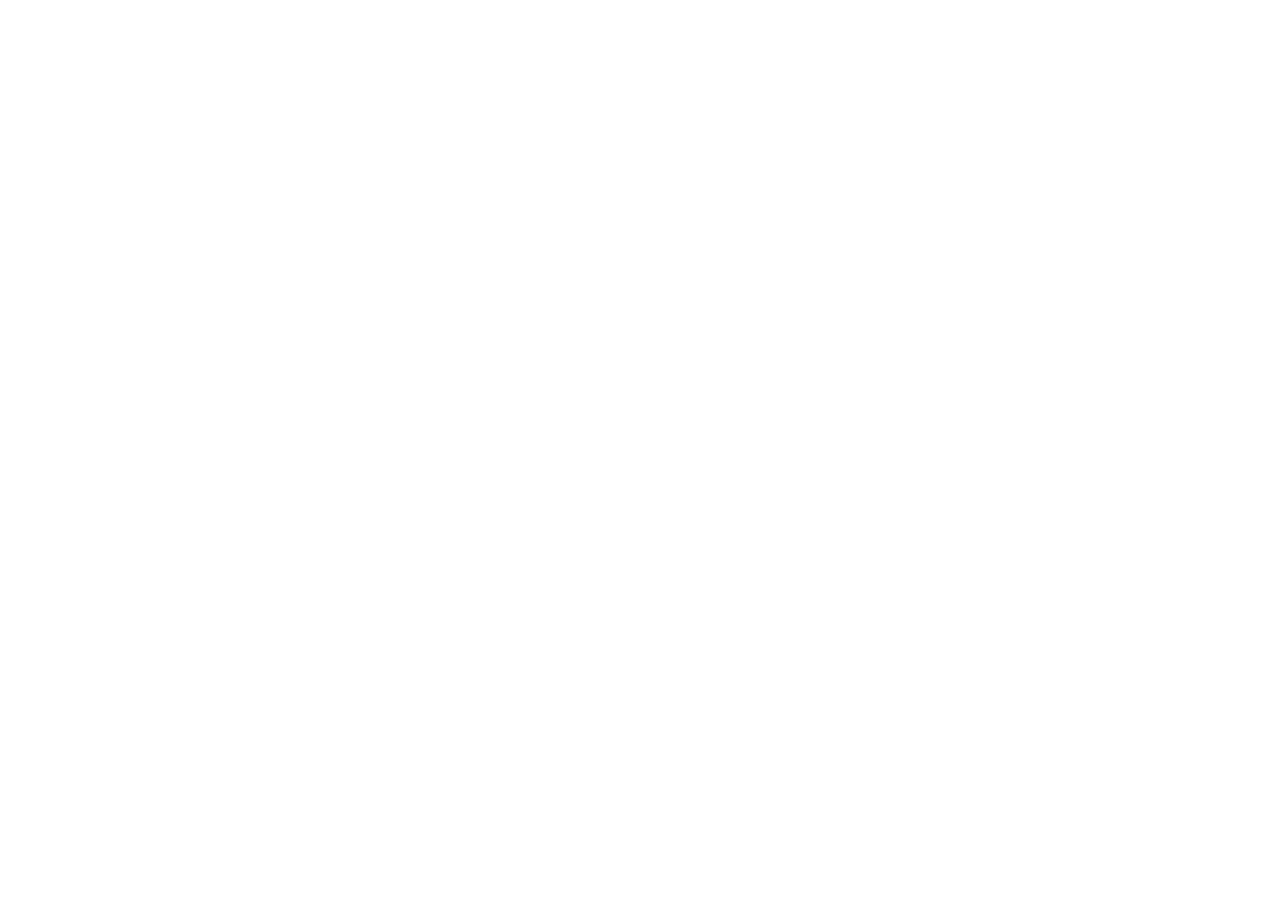
==== src/index.html @ 4f21a84d "primeiro commit" ====
<!DOCTYPE html>
<html lang="pt-BR">
<head>
    <meta charset="UTF-8">
    <meta name="viewport" content="width=device-width, initial-scale=1.0">
    <title>Histórico de Navegação</title>
    <link rel="stylesheet" href="style.css">
</head>
<body>

    <script src="script.js"></script>
</body>
</html>
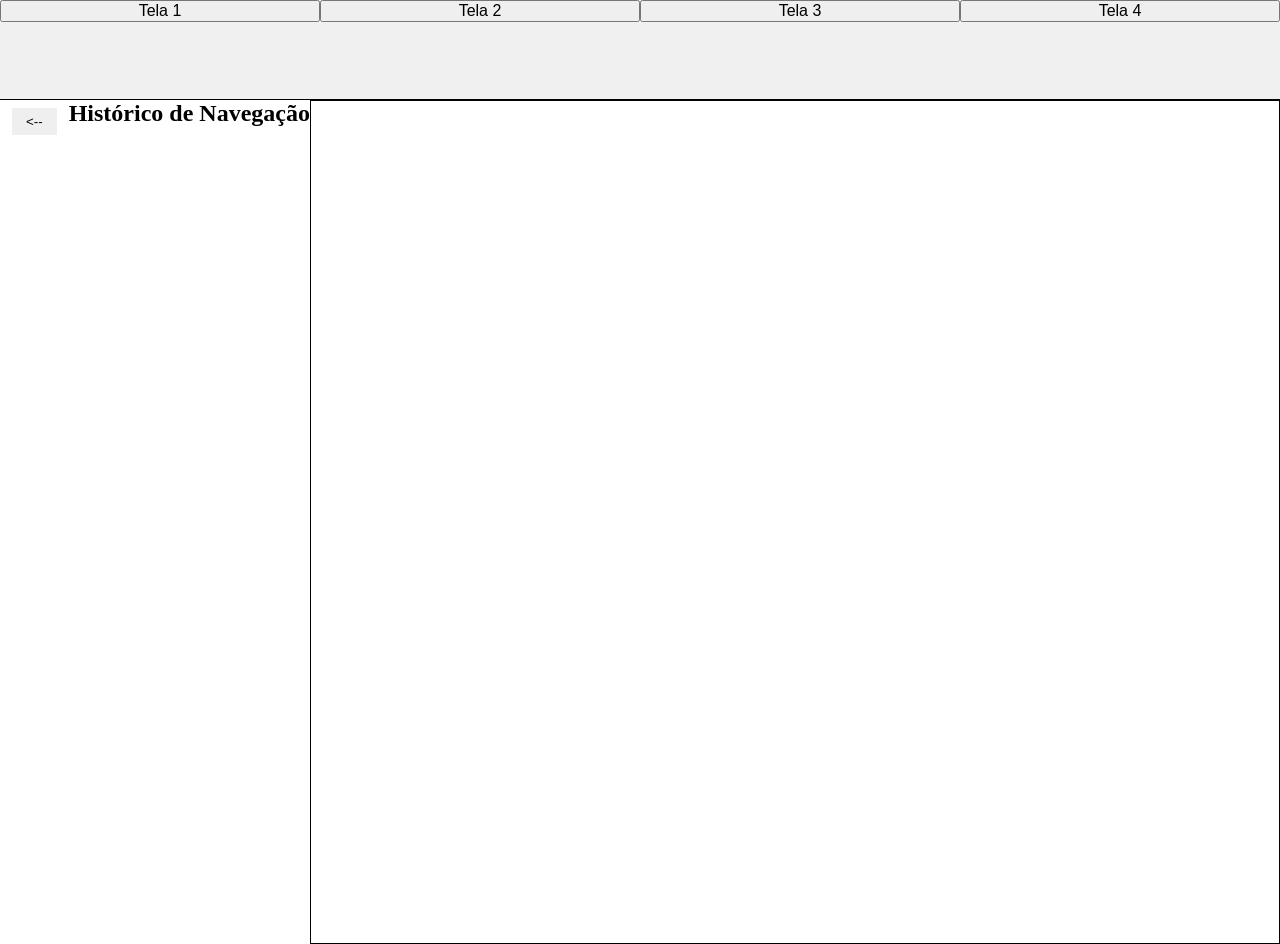
==== commit 3651335b: "feat: botão voltar adicionado" ====
--- a/src/index.html
+++ b/src/index.html
@@ -1,13 +1,39 @@
-<!DOCTYPE html>
+<!doctype html>
 <html lang="pt-BR">
-<head>
-    <meta charset="UTF-8">
-    <meta name="viewport" content="width=device-width, initial-scale=1.0">
+  <head>
+    <meta charset="UTF-8" />
+    <meta name="viewport" content="width=device-width, initial-scale=1.0" />
     <title>Histórico de Navegação</title>
-    <link rel="stylesheet" href="style.css">
-</head>
-<body>
+    <link rel="stylesheet" href="style.css" />
+  </head>
+  <body>
+    <header>
+      <nav class="navbar">
+        <ul class="nav-list">
+          <li><button id="tela1" class="nav-btn">Tela 1</button></li>
+          <li><button id="tela2" class="nav-btn">Tela 2</button></li>
+          <li><button id="tela3" class="nav-btn">Tela 3</button></li>
+          <li><button id="tela4" class="nav-btn">Tela 4</button></li>
+        </ul>
+      </nav>
+    </header>
+
+    <main>
+      <div class="navigation-controls">
+        
+      </div>
+
+      <div class="history-container">
+        <h2>Histórico de Navegação</h2>
+        <div class="history-list">
+        </div>
+      </div>
+
+      <div class="iframe-container">
+        <iframe id="content-frame" frameborder="0"></iframe>
+      </div>
+    </main>
 
     <script src="script.js"></script>
-</body>
-</html>+  </body>
+</html>
--- a/src/style.css
+++ b/src/style.css
@@ -0,0 +1,69 @@
+* {
+  margin: 0;
+  padding: 0;
+  box-sizing: border-box;
+}
+header {
+  background-color: #f0f0f0;
+  border-bottom: 1px solid black;
+  height: 100px
+}
+ul{
+    display: grid;
+    grid-template-columns: repeat(4,1fr);
+    grid-column: 1/5;
+    grid-row: 1;
+}
+.nav-btn{
+  width: 100%;
+  height: 100%;
+  font-size: 16px;
+}
+.nav-list{
+    list-style: none;   
+}
+main {
+  display: flex;
+  gap: 0;
+  height: calc(100vh - 56px); 
+  overflow: hidden;
+}
+.history-list {
+  display: flex;
+  flex-direction: column;
+  gap: 6px;
+  overflow-y: auto;
+}
+
+.history-item {
+  padding: 7px 10px;
+  font-size: 0.82rem;
+  transition: background 0.2s;
+  cursor: default;
+}
+
+.iframe-container {
+  flex: 1;
+  padding: 12px;
+  box-sizing: border-box;
+  display: flex;
+  flex-direction: column;
+  border: 1px solid black;
+}
+
+#content-frame {
+  width: 100%;
+  height: 100%;
+  border: none;
+  border-radius: 10px;
+  display: block;
+}
+
+.navigation-controls {
+  padding: 8px 12px;
+}
+
+.btnVoltar {
+  padding: 6px 14px;
+  border: none;
+}
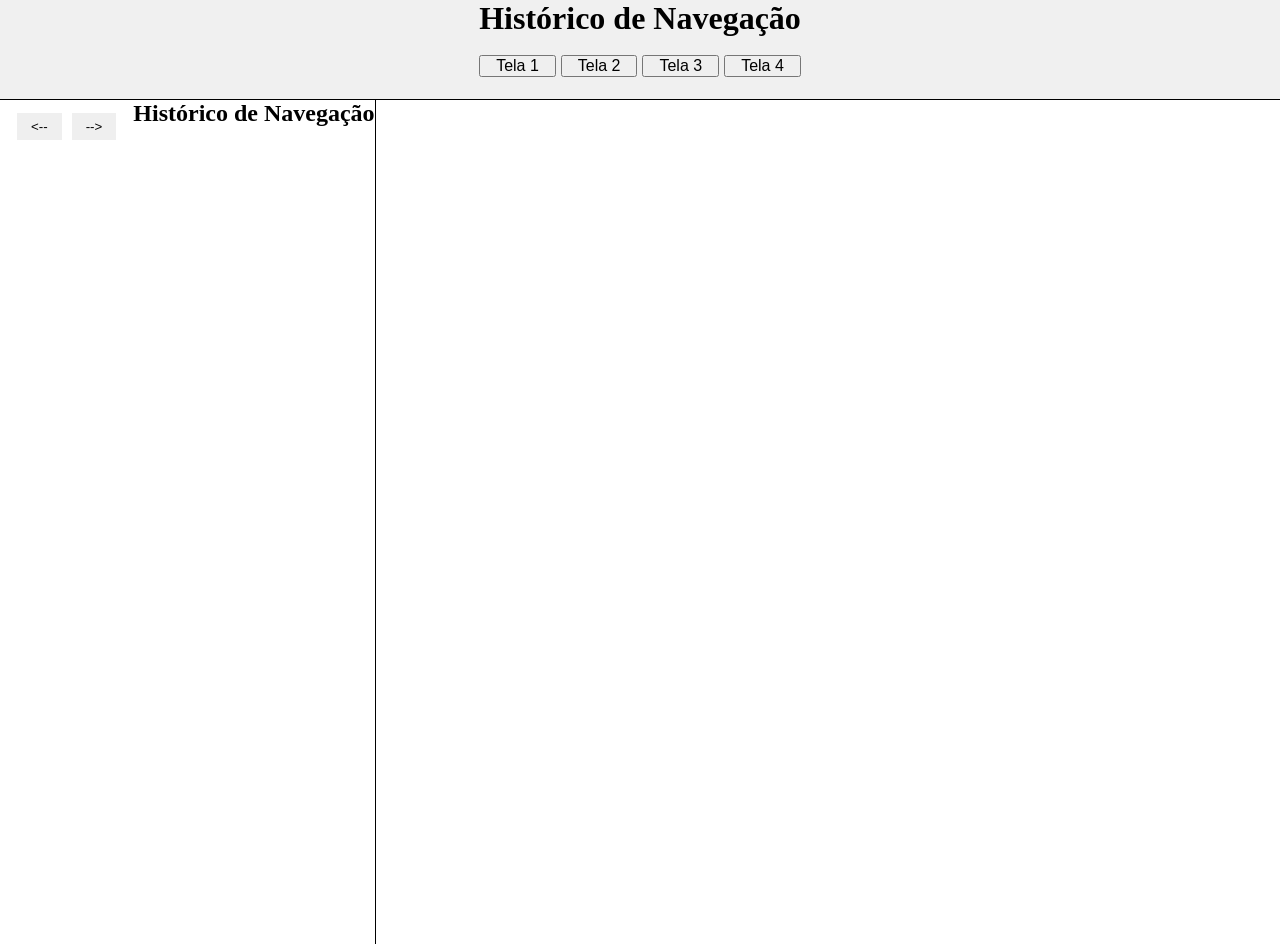
==== commit 6901e8d2: "feat: historico de avanço funcionando(eu acho)" ====
--- a/src/index.html
+++ b/src/index.html
@@ -8,6 +8,7 @@
   </head>
   <body>
     <header>
+      <h1>Histórico de Navegação</h1>
       <nav class="navbar">
         <ul class="nav-list">
           <li><button id="tela1" class="nav-btn">Tela 1</button></li>
--- a/src/style.css
+++ b/src/style.css
@@ -4,6 +4,11 @@
   box-sizing: border-box;
 }
 header {
+  display: grid;
+  grid-template-columns: repeat(1fr);
+  grid-template-rows: repeat(2, 1fr);
+  justify-content: center;
+  gap: 10px;
   background-color: #f0f0f0;
   border-bottom: 1px solid black;
   height: 100px
@@ -13,6 +18,7 @@
     grid-template-columns: repeat(4,1fr);
     grid-column: 1/5;
     grid-row: 1;
+    gap: 5px;
 }
 .nav-btn{
   width: 100%;
@@ -28,6 +34,9 @@
   height: calc(100vh - 56px); 
   overflow: hidden;
 }
+.history-container{
+  border-right: 1px solid black;
+}
 .history-list {
   display: flex;
   flex-direction: column;
@@ -41,6 +50,9 @@
   transition: background 0.2s;
   cursor: default;
 }
+history-item--atual{
+  color: green;
+}
 
 .iframe-container {
   flex: 1;
@@ -48,7 +60,6 @@
   box-sizing: border-box;
   display: flex;
   flex-direction: column;
-  border: 1px solid black;
 }
 
 #content-frame {
@@ -63,7 +74,8 @@
   padding: 8px 12px;
 }
 
-.btnVoltar {
+.btnOpcoes {
+  margin: 5px;
   padding: 6px 14px;
   border: none;
 }
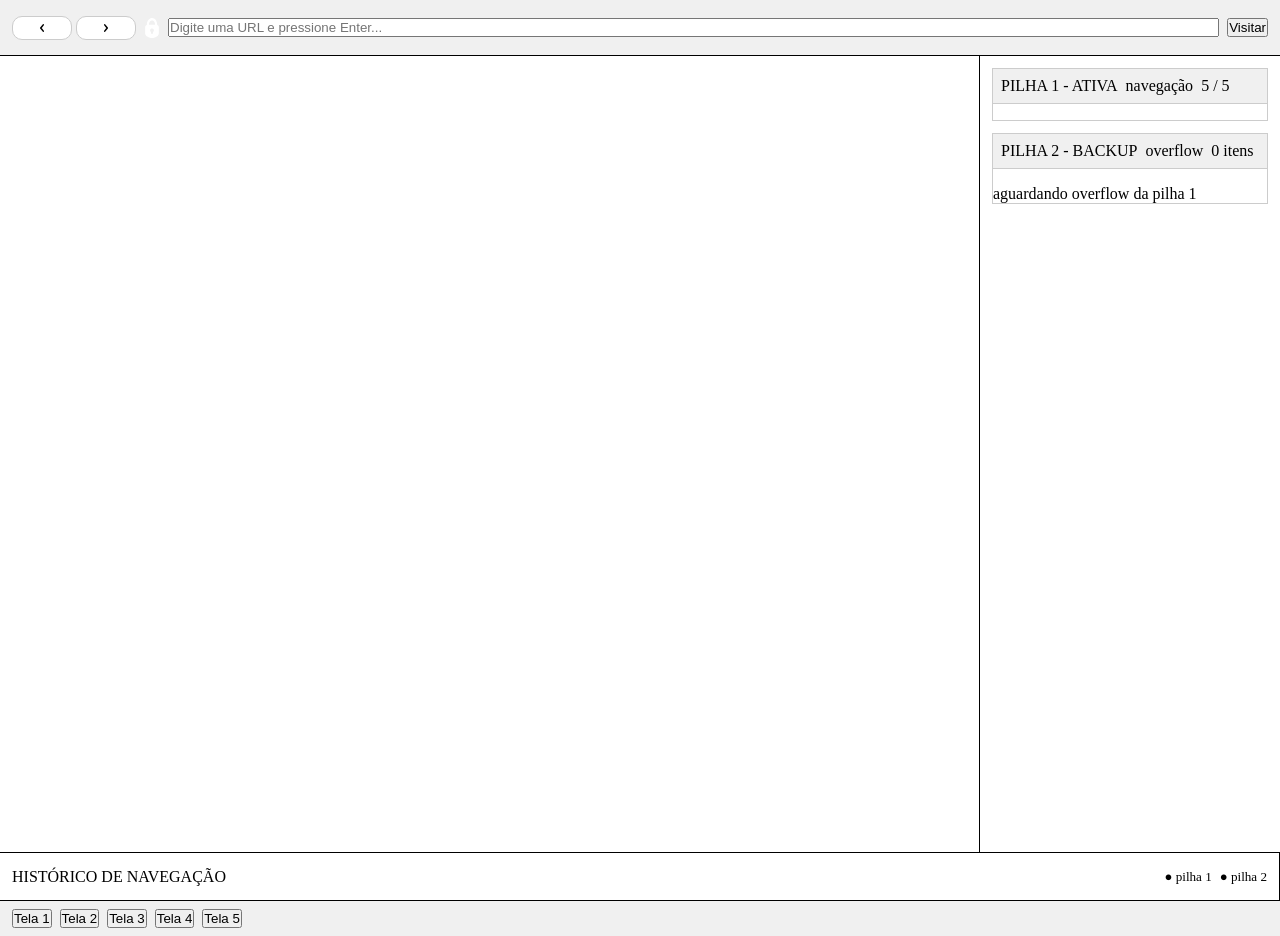
==== commit 340cbcff: "atualiza estrutura html, css e js do browser com pilhas" ====
--- a/src/index.html
+++ b/src/index.html
@@ -2,39 +2,85 @@
 <html lang="pt-BR">
   <head>
     <meta charset="UTF-8" />
-    <meta name="viewport" content="width=device-width, initial-scale=1.0" />
+    <meta name="viewport" content="width=device-width, initial-scale=1.0"/>
     <title>Histórico de Navegação</title>
-    <link rel="stylesheet" href="style.css" />
+    <link rel="stylesheet" href="style.css"/>
   </head>
   <body>
+
     <header>
-      <h1>Histórico de Navegação</h1>
-      <nav class="navbar">
-        <ul class="nav-list">
-          <li><button id="tela1" class="nav-btn">Tela 1</button></li>
-          <li><button id="tela2" class="nav-btn">Tela 2</button></li>
-          <li><button id="tela3" class="nav-btn">Tela 3</button></li>
-          <li><button id="tela4" class="nav-btn">Tela 4</button></li>
-        </ul>
-      </nav>
+      <div class="controle-navegacao">
+        <!-- js do botão voltar e avancar aqui ? -->
+      </div>
+      <span class="cadeado"><img src="../src/assets/cadeado.svg" alt="seguro"/></span>
+      <input id="" type="text" placeholder="Digite uma URL e pressione Enter..."/>
+      <button id="">Visitar</button>
     </header>
 
     <main>
-      <div class="navigation-controls">
-        
-      </div>
 
-      <div class="history-container">
-        <h2>Histórico de Navegação</h2>
-        <div class="history-list">
+      <!-- painel esquerdo: simulação do site -->
+      <div id="" class="painel-site">
+        <p id=""></p> <!-- nome do site-->
+        <p id=""></p> <!-- URL do site-->
+        <div id="">
+          <!-- conteudo do JS-->
         </div>
       </div>
 
-      <div class="iframe-container">
-        <iframe id="content-frame" frameborder="0"></iframe>
+        <!-- painel direito: pilhas -->
+        <div id="" class="painel-pilhas">
+
+          <!-- pilha 1 -->
+           <div id="" class="pilha-card">
+            <div id="" class="pilha-header"> <!-- header-->
+              <span>PILHA 1 - ATIVA</span>
+              <span id="" class="badge">navegação</span>
+              <span id="">5 / 5</span> <!-- contagem -->
+            </div>
+            <ul id=""> <!-- lista da pilha 1 -->
+              <!-- js aqui -->
+            </ul>
+           </div>
+
+           <!-- pilha 2 -->
+            <div id="" class="pilha-card">
+              <div id="" class="pilha-header"> <!-- header-->
+                <span>PILHA 2 - BACKUP</span>
+                <span id="" class="badge">overflow</span>
+                <span id="">0 itens</span> <!-- contagem -->
+              </div>
+              <ul id=""> <!-- lista da pilha 2 -->
+                <!-- js aqui -->
+              </ul>
+              <p id="">aguardando overflow da pilha 1</p>
+        </div>
+
       </div>
     </main>
 
+    <!-- histórico de navegação -->
+     <div class="historico-container"> 
+      <span>HISTÓRICO DE NAVEGAÇÃO</span>
+      <div class="historico-lista">
+        <!-- JS aqui -->
+      </div>
+      <div id="" class="historico-legenda"> <!-- legenda -->
+        <span>● pilha 1</span>
+        <span>● pilha 2</span>
+      </div>
+     </div>
+
+     <!-- botões de tela (verificar se fica melhor ocultar no css) -->
+    <div id="" class="botoes-tela">
+      <button id="">Tela 1</button>
+      <button id="">Tela 2</button>
+      <button id="">Tela 3</button>
+      <button id="">Tela 4</button>
+      <button id="">Tela 5</button>
+    </div>
+
     <script src="script.js"></script>
+
   </body>
 </html>
--- a/src/style.css
+++ b/src/style.css
@@ -3,16 +3,21 @@
   padding: 0;
   box-sizing: border-box;
 }
+
 header {
-  display: grid;
-  grid-template-columns: repeat(1fr);
-  grid-template-rows: repeat(2, 1fr);
-  justify-content: center;
-  gap: 10px;
+  display: flex;
+  align-items: center;
+  gap: 8px;
+  padding: 8px 12px;
   background-color: #f0f0f0;
   border-bottom: 1px solid black;
-  height: 100px
+  height: 56px;
 }
+
+header input{
+  flex: 1;
+}
+
 ul{
     display: grid;
     grid-template-columns: repeat(4,1fr);
@@ -20,40 +25,25 @@
     grid-row: 1;
     gap: 5px;
 }
+
 .nav-btn{
   width: 100%;
   height: 100%;
   font-size: 16px;
 }
+
 .nav-list{
     list-style: none;   
 }
+
 main {
   display: flex;
   gap: 0;
-  height: calc(100vh - 56px); 
+  height: calc(100vh - 56px - 48px); 
   overflow: hidden;
 }
-.history-container{
-  border-right: 1px solid black;
-}
-.history-list {
-  display: flex;
-  flex-direction: column;
-  gap: 6px;
-  overflow-y: auto;
-}
 
-.history-item {
-  padding: 7px 10px;
-  font-size: 0.82rem;
-  transition: background 0.2s;
-  cursor: default;
-}
-history-item--atual{
-  color: green;
-}
-
+/* Não está sendo mais usado, verificar se precisa remover
 .iframe-container {
   flex: 1;
   padding: 12px;
@@ -69,13 +59,99 @@
   border-radius: 10px;
   display: block;
 }
+*/
 
-.navigation-controls {
-  padding: 8px 12px;
+.controle-navegacao{
+  display: flex;
+  gap: 4px;
 }
 
 .btnOpcoes {
-  margin: 5px;
+  border-radius: 10px;
   padding: 6px 14px;
-  border: none;
-}+  border: 1px solid #ccc;
+  cursor: pointer;
+  background-color: white;
+  display: flex;
+  align-items: center;
+  justify-content: center;
+}
+
+.painel-site{
+  flex: 1;
+  padding: 16px;
+  overflow: auto;
+  border-right: 1px solid black;
+}
+
+.painel-pilhas{
+  width: 300px;
+  display: flex;
+  flex-direction: column;
+  gap: 12px;
+  padding: 12px;
+  overflow: auto;
+}
+
+.pilha-card{
+  border: 1px solid #ccc;
+}
+
+.pilha-header{
+  display: flex;
+  align-items: center;
+  gap: 8px;
+  padding: 8px;
+  background-color:#f0f0f0;
+  border-bottom: 1px solid #ccc;
+}
+
+.pilha-card ul{
+  list-style: none;
+  padding: 8px;
+}
+
+.historico-container{
+  display: flex;
+  align-items: center;
+  gap: 12px;
+  padding: 8px 12px;
+  height: 48px;
+  border-top: 1px solid black;
+  border-right: 1px solid black;
+}
+
+.historico-lista{
+  display: flex;
+  flex-direction: row;
+  gap: 6px;
+  flex: 1;
+  overflow-x: auto;
+}
+
+.historico-item{
+  padding: 7px 10px;
+  font-size: 0.82rem;
+  transition: background 0.2s;
+  cursor: default;
+}
+
+.historico-legenda{
+  display: flex;
+  gap: 8px;
+  font-size: 0.82rem;
+}
+
+.botoes-tela{
+  display: flex;
+  gap: 8px;
+  padding: 8px 12px;
+  background-color: #f0f0f0;
+  border-top: 1px solid black;
+}
+
+.cadeado img{
+  width: 16px;
+  height: 20px;
+  display: block;
+}
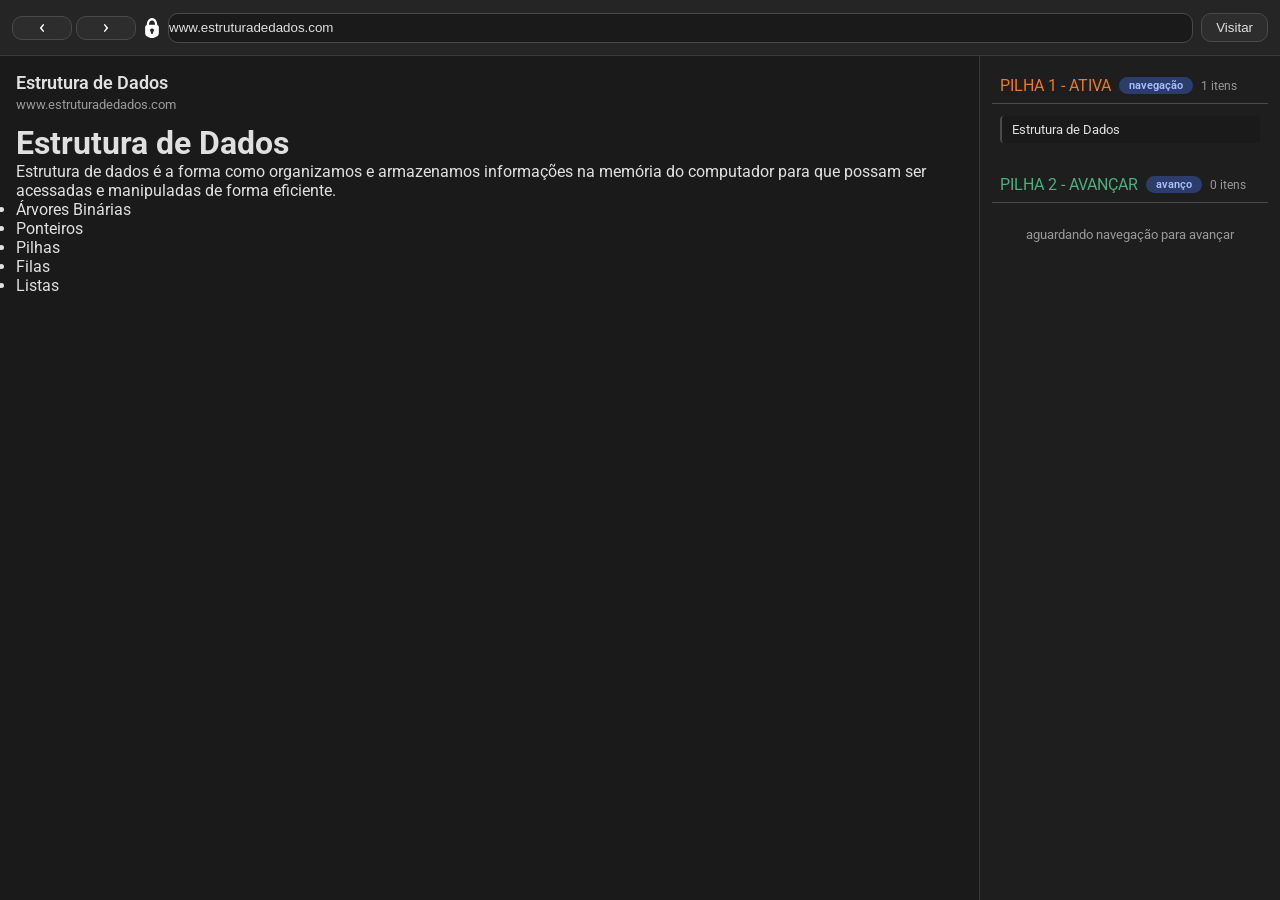
==== commit a157cdf6: "barra de pesquisa funcional e pagina estilizada" ====
--- a/src/index.html
+++ b/src/index.html
@@ -1,86 +1,64 @@
 <!doctype html>
 <html lang="pt-BR">
-  <head>
-    <meta charset="UTF-8" />
-    <meta name="viewport" content="width=device-width, initial-scale=1.0"/>
-    <title>Histórico de Navegação</title>
-    <link rel="stylesheet" href="style.css"/>
-  </head>
-  <body>
+<head>
+  <meta charset="UTF-8" />
+  <meta name="viewport" content="width=device-width, initial-scale=1.0"/>
+  <link rel="preconnect" href="https://fonts.googleapis.com">
+  <link rel="preconnect" href="https://fonts.gstatic.com" crossorigin>
+  <link href="https://fonts.googleapis.com/css2?family=Montserrat:ital,wght@0,100..900;1,100..900&family=Roboto:ital,wght@0,100..900;1,100..900&display=swap" rel="stylesheet">
+  <title>Histórico de Navegação</title>
+  <link rel="stylesheet" href="style.css"/>
+</head>
+<body>
+  <header>
+    <div class="controle-navegacao">
+      <!-- js do botão voltar e avancar aqui -->
+    </div>
+    <span class="cadeado"><img src="../src/assets/cadeado.svg" alt="seguro"/></span>
+    <input id="barra-url" type="text" placeholder="Digite uma URL e pressione Enter..."/>
+    <button id="btnVisitar">Visitar</button>
+  </header>
 
-    <header>
-      <div class="controle-navegacao">
-        <!-- js do botão voltar e avancar aqui ? -->
+  <main>
+    <!-- painel esquerdo: simulação do site -->
+    <div id="painel-site" class="painel-site">
+      <p id="site-nome"></p> <!-- nome do site-->
+      <p id="site-url"></p>  <!-- URL do site-->
+      <div id="site-conteudo">
+        
       </div>
-      <span class="cadeado"><img src="../src/assets/cadeado.svg" alt="seguro"/></span>
-      <input id="" type="text" placeholder="Digite uma URL e pressione Enter..."/>
-      <button id="">Visitar</button>
-    </header>
+    </div>
 
-    <main>
-
-      <!-- painel esquerdo: simulação do site -->
-      <div id="" class="painel-site">
-        <p id=""></p> <!-- nome do site-->
-        <p id=""></p> <!-- URL do site-->
-        <div id="">
-          <!-- conteudo do JS-->
+    <!-- painel direito: pilhas -->
+    <div class="painel-pilhas">
+      <!-- pilha 1 -->
+      <div class="pilha-card">
+        <div class="pilha-header"> <!-- header-->
+          <span class="titulo-pilha1">PILHA 1 - ATIVA</span>
+          <span class="badge">navegação</span>
+          <span id="pilha1-contagem">0 itens</span> <!-- contagem -->
         </div>
+        <ul id="pilha1-lista">
+          <!-- lista da pilha 1 -->
+          <!-- js aqui -->
+        </ul>
       </div>
 
-        <!-- painel direito: pilhas -->
-        <div id="" class="painel-pilhas">
-
-          <!-- pilha 1 -->
-           <div id="" class="pilha-card">
-            <div id="" class="pilha-header"> <!-- header-->
-              <span>PILHA 1 - ATIVA</span>
-              <span id="" class="badge">navegação</span>
-              <span id="">5 / 5</span> <!-- contagem -->
-            </div>
-            <ul id=""> <!-- lista da pilha 1 -->
-              <!-- js aqui -->
-            </ul>
-           </div>
-
-           <!-- pilha 2 -->
-            <div id="" class="pilha-card">
-              <div id="" class="pilha-header"> <!-- header-->
-                <span>PILHA 2 - BACKUP</span>
-                <span id="" class="badge">overflow</span>
-                <span id="">0 itens</span> <!-- contagem -->
-              </div>
-              <ul id=""> <!-- lista da pilha 2 -->
-                <!-- js aqui -->
-              </ul>
-              <p id="">aguardando overflow da pilha 1</p>
+      <!-- pilha 2 -->
+      <div class="pilha-card">
+        <div class="pilha-header"> <!-- header-->
+          <span class="titulo-pilha2">PILHA 2 - AVANÇAR</span>
+          <span class="badge">avanço</span>
+          <span id="pilha2-contagem">0 itens</span> <!-- contagem -->
         </div>
-
+        <ul id="pilha2-lista">
+          <!-- lista da pilha 2 -->
+          <!-- js aqui -->
+        </ul>
+        <p id="pilha2-vazia">aguardando navegação para avançar</p>
       </div>
-    </main>
-
-    <!-- histórico de navegação -->
-     <div class="historico-container"> 
-      <span>HISTÓRICO DE NAVEGAÇÃO</span>
-      <div class="historico-lista">
-        <!-- JS aqui -->
-      </div>
-      <div id="" class="historico-legenda"> <!-- legenda -->
-        <span>● pilha 1</span>
-        <span>● pilha 2</span>
-      </div>
-     </div>
-
-     <!-- botões de tela (verificar se fica melhor ocultar no css) -->
-    <div id="" class="botoes-tela">
-      <button id="">Tela 1</button>
-      <button id="">Tela 2</button>
-      <button id="">Tela 3</button>
-      <button id="">Tela 4</button>
-      <button id="">Tela 5</button>
     </div>
-
-    <script src="script.js"></script>
-
-  </body>
-</html>
+  </main>
+  <script src="script.js"></script>
+</body>
+</html>
--- a/src/style.css
+++ b/src/style.css
@@ -1,7 +1,25 @@
+:root {
+  --color-bg-painel-site: #1a1a1a;
+  --color-bg-pilha: #1e1e1e;
+  --color-bg-header: #252525;
+  --color-border: #3a3a3a;
+  --color-border-light: #4a4a4a;
+  --color-btn-bg: #2d2d2d;
+  --color-btn-border: #4a4a4a;
+  --color-text: #e0e0e0;
+  --color-text-muted: #999;
+}
+
 * {
   margin: 0;
   padding: 0;
   box-sizing: border-box;
+  color: var(--color-text);
+}
+
+body {
+  background-color: var(--color-bg-painel-site);
+  font-family: 'Roboto', sans-serif;
 }
 
 header {
@@ -9,59 +27,41 @@
   align-items: center;
   gap: 8px;
   padding: 8px 12px;
-  background-color: #f0f0f0;
-  border-bottom: 1px solid black;
+  background-color: var(--color-bg-header);
+  border-bottom: 1px solid var(--color-border);
   height: 56px;
 }
 
-header input{
+header input {
   flex: 1;
-}
-
-ul{
-    display: grid;
-    grid-template-columns: repeat(4,1fr);
-    grid-column: 1/5;
-    grid-row: 1;
-    gap: 5px;
-}
-
-.nav-btn{
+  background-color: var(--color-bg-painel-site);
+  color: var(--color-text);
+  border: 1px solid var(--color-border-light);
+  height: 30px;
+  border-radius: 10px;
+}
+
+ul {
+  display: block;
+}
+
+.nav-btn {
   width: 100%;
   height: 100%;
   font-size: 16px;
 }
 
-.nav-list{
-    list-style: none;   
+.nav-list {
+  list-style: none;
 }
 
 main {
   display: flex;
   gap: 0;
-  height: calc(100vh - 56px - 48px); 
+  height: calc(100vh - 56px);
   overflow: hidden;
 }
-
-/* Não está sendo mais usado, verificar se precisa remover
-.iframe-container {
-  flex: 1;
-  padding: 12px;
-  box-sizing: border-box;
-  display: flex;
-  flex-direction: column;
-}
-
-#content-frame {
-  width: 100%;
-  height: 100%;
-  border: none;
-  border-radius: 10px;
-  display: block;
-}
-*/
-
-.controle-navegacao{
+.controle-navegacao {
   display: flex;
   gap: 4px;
 }
@@ -69,59 +69,63 @@
 .btnOpcoes {
   border-radius: 10px;
   padding: 6px 14px;
-  border: 1px solid #ccc;
+  border: 1px solid var(--color-btn-border);
   cursor: pointer;
-  background-color: white;
+  background-color: var(--color-btn-bg);
+  color: var(--color-text);
   display: flex;
   align-items: center;
   justify-content: center;
 }
 
-.painel-site{
+.painel-site {
   flex: 1;
   padding: 16px;
   overflow: auto;
-  border-right: 1px solid black;
-}
-
-.painel-pilhas{
+  border-right: 1px solid var(--color-border);
+  background-color: var(--color-bg-painel-site);
+}
+
+.painel-pilhas {
   width: 300px;
   display: flex;
   flex-direction: column;
   gap: 12px;
   padding: 12px;
   overflow: auto;
-}
-
-.pilha-card{
-  border: 1px solid #ccc;
-}
-
-.pilha-header{
+  background-color: var(--color-bg-pilha);
+}
+
+
+.pilha-header {
   display: flex;
   align-items: center;
   gap: 8px;
   padding: 8px;
-  background-color:#f0f0f0;
-  border-bottom: 1px solid #ccc;
-}
-
-.pilha-card ul{
+  background-color: var(--color-bg-pilha);
+  border-bottom: 1px solid var(--color-border-light);
+}
+
+.pilha-card ul {
   list-style: none;
   padding: 8px;
 }
-
-.historico-container{
+#pilha1-lista li, #pilha2-lista li {
+    white-space: normal;
+    word-break: break-word;
+    overflow-wrap: break-word;
+}
+.historico-container {
   display: flex;
   align-items: center;
   gap: 12px;
   padding: 8px 12px;
   height: 48px;
-  border-top: 1px solid black;
-  border-right: 1px solid black;
-}
-
-.historico-lista{
+  border-top: 1px solid var(--color-border);
+  border-right: 1px solid var(--color-border);
+}
+
+.historico-lista {
   display: flex;
   flex-direction: row;
   gap: 6px;
@@ -129,29 +133,91 @@
   overflow-x: auto;
 }
 
-.historico-item{
+.historico-item {
   padding: 7px 10px;
   font-size: 0.82rem;
   transition: background 0.2s;
   cursor: default;
 }
 
-.historico-legenda{
+.historico-legenda {
   display: flex;
   gap: 8px;
   font-size: 0.82rem;
-}
-
-.botoes-tela{
+  color: var(--color-text-muted);
+}
+
+.botoes-tela {
   display: flex;
   gap: 8px;
   padding: 8px 12px;
-  background-color: #f0f0f0;
-  border-top: 1px solid black;
-}
-
-.cadeado img{
+  background-color: var(--color-bg-header);
+  border-top: 1px solid var(--color-border);
+}
+
+.cadeado img {
   width: 16px;
   height: 20px;
   display: block;
 }
+
+/* Estilos para elementos que estavam sem estilo */
+.badge {
+  background-color: #2d3d6b;
+  color: #a8c0ff;
+  font-size: 11px;
+  padding: 2px 10px;
+  border-radius: 12px;
+  font-weight: 600;
+}
+
+#pilha1-contagem,
+#pilha2-contagem {
+  font-size: 12px;
+  color: var(--color-text-muted);
+}
+
+#pilha2-vazia {
+  color: var(--color-text-muted);
+  font-size: 13px;
+  padding: 8px;
+  text-align: center;
+}
+
+#pilha1-lista li,
+#pilha2-lista li {
+    padding: 6px 10px;
+    margin: 4px 0;
+    background-color: var(--color-bg-painel-site);
+    border-radius: 4px;
+    font-size: 13px;
+    border-left: 2px solid var(--color-border-light);
+}
+
+#btnVisitar {
+  background-color: var(--color-btn-bg);
+  color: var(--color-text);
+  border: 1px solid var(--color-btn-border);
+  border-radius: 10px;
+  padding: 6px 14px;
+  cursor: pointer;
+}
+
+#site-nome {
+  font-size: 18px;
+  font-weight: 600;
+  margin-bottom: 4px;
+}
+
+#site-url {
+  font-size: 13px;
+  color: var(--color-text-muted);
+  margin-bottom: 12px;
+}
+.titulo-pilha1 {
+    color: #e87c2b;
+}
+
+.titulo-pilha2 {
+    color: #4caf7d;
+}
